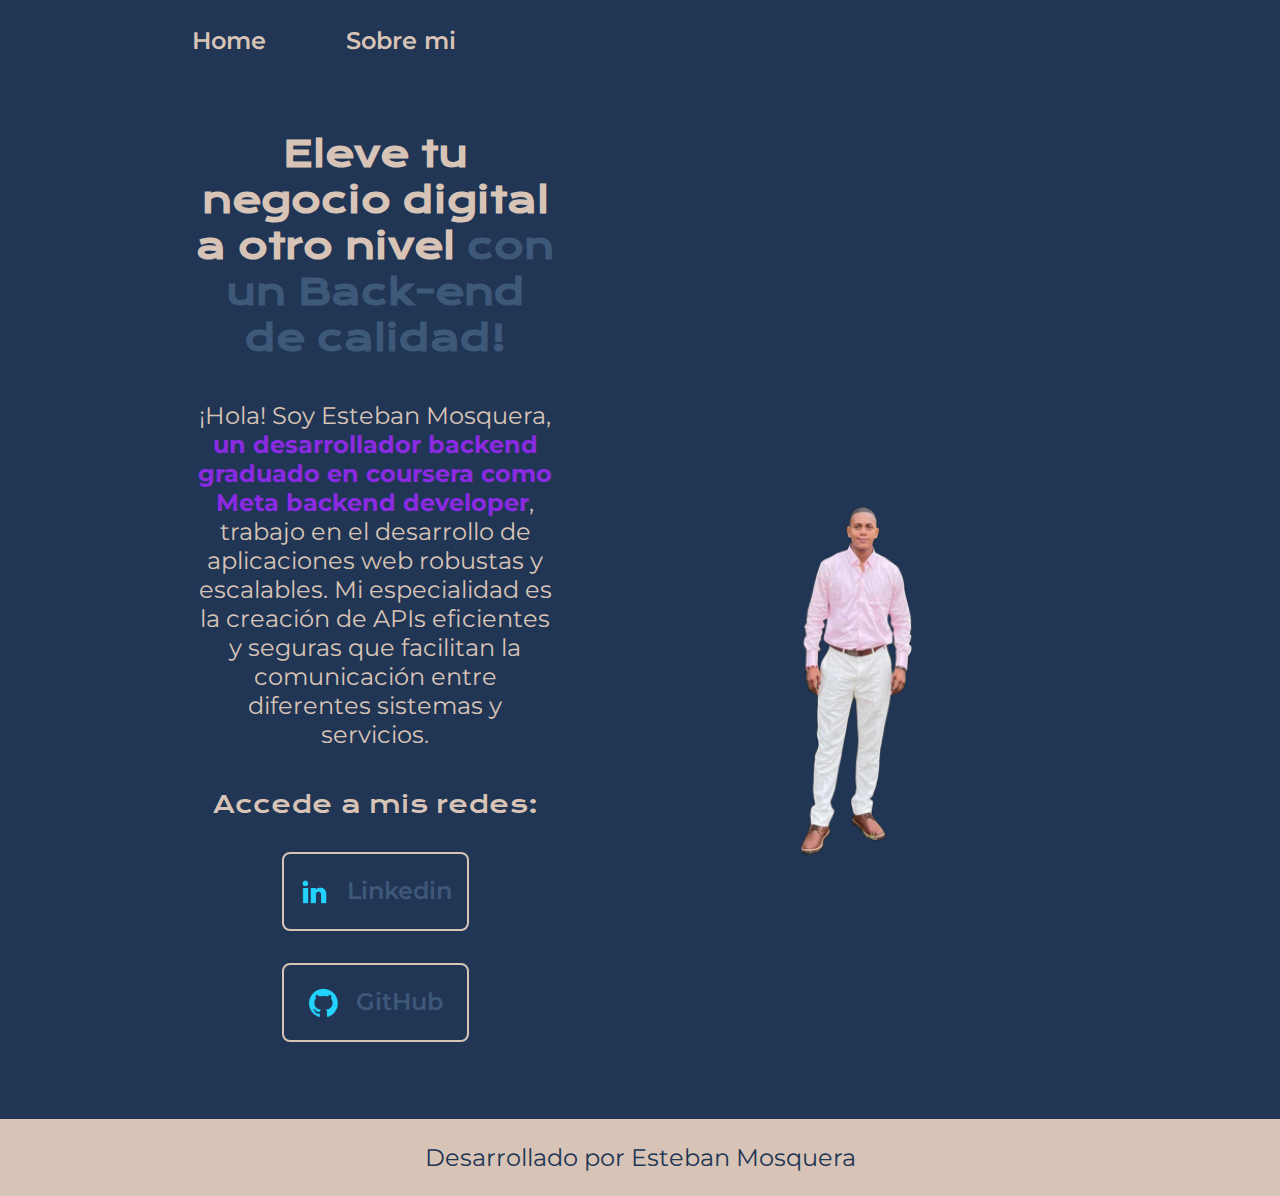
==== index.html @ 05baaa1e "Creacion de pagina personal" ====
<!DOCTYPE html>
<html lang="es">
<head>
    <meta charset="UTF-8">
    <meta name="viewport" content="width=device-width, initial-scale=1.0">
    <title>Portafolio</title>
    <link rel="stylesheet" href="styles/style.css">
</head>
<body>
    <header class="header">
        <nav class="header__menu">
            <a class="header__menu__link" href="index.html">Home</a>
            <a class="header__menu__link" href="about.html">Sobre mi</a>
        </nav>
    </header>
    <main class="presentacion">
        <section class="presentacion__contenido">
            <h1 class="presentacion__contenido__titulo">Eleve tu negocio digital a otro nivel <strong class="titulo-destacado">con un Back-end de calidad!</strong></h1>
                <p class="presentacion__contenido__texto">¡Hola! Soy Esteban Mosquera, <strong class="texto-destacado">un desarrollador backend graduado en coursera como Meta backend developer</strong>, trabajo en el desarrollo de aplicaciones web robustas y escalables. Mi especialidad es la creación de APIs eficientes y seguras que facilitan la comunicación entre diferentes sistemas y servicios.</p>
                
                <div class="presentacion__enlaces">
                    <h2 class="presentacion__enlaces__subtitulo">Accede a mis redes:</h2>
                    <a class="presentacion__enlaces__link" href="https://www.linkedin.com/in/esteban-mosquera-1a035a266/">
                        <img src="assets/linkedin.png">
                        Linkedin</a>
                    <a class="presentacion__enlaces__link" href="https://github.com/Estebinho98">
                        <img src="assets/github.png">
                        GitHub</a>
                </div>
        </section>
            <img class="presentacion__imagen" src="assets/desarrollador-sin-fondo1.png" alt="Imagen de Esteban" width="400" height="650" align="right">
    </main>
    <footer class="footer">
        <p>Desarrollado por Esteban Mosquera</p>
    </footer>
</body>
</html>
---- styles/style.css ----
@import url('https://fonts.googleapis.com/css2?family=Krona+One&family=Montserrat:ital,wght@0,100..900;1,100..900&display=swap');

:root{
    --color-primario: #213555;
    --color-secundario: #3E5879;
    --color-terciario: #D8C4B6;
    --color-hover: #F5EFE7;

    --fuente-montserrat: "Montserrat", sans-serif;
    --fuente-krona: "Krona One", sans-serif;
}


*{
    padding: 0;
    margin: 0;
}

body{
    background-color: var(--color-primario);
    color: var(--color-terciario);
    text-align: center;
    image-resolution: center;
    box-sizing: border-box;
    
}

.header{
    padding: 2% 0% 0% 15%;
    /* display: flex; */
}

.header__menu{
    display: flex;
    gap: 80px;
    /* justify-content: center; */
    /* align-items: center; */
}

.header__menu__link{
    /* padding: 10px 15px; */
    font-family: var(--fuente-montserrat);
    font-size: 1.5rem;
    font-weight: 600;
    color: var(--color-terciario);
    text-decoration: none;
}

.header:hover{
    color: #007bff;
}

.titulo-destacado{
    color: var(--color-secundario);
}

.texto-destacado{
    color: blueviolet;
}

.box{
    color: var(--color-terciario);
    font-size: 1.5rem;
    font-family: var(--fuente-montserrat);
}

.mensaje{
    color: blueviolet;
}

.presentacion{
    display: flex;
    align-items: center;
    padding: 6% 15%;
    justify-content: space-between;
    gap: 82px;
}

.presentacion__contenido{
    width: 50%;
    display: flex;
    flex-direction: column;
    gap: 40px;
}

.presentacion__contenido__titulo{
    font-size: 2.25rem;
    font-family: var(--fuente-krona);

}

.presentacion__contenido__texto{
    font-size: 1.5rem;
    font-family: var(--fuente-montserrat);
    
}

.presentacion__enlaces{
    display: flex;
    justify-content: space-between;
    flex-direction: column;
    align-items: center;
    gap: 32px;
    
}

.presentacion__enlaces__link{
    width:50%;
    text-align: center;
    padding: 21.5px 0;
    border-radius: 8px;
    font-family: var(--fuente-montserrat);
    font-size: 1.5rem;
    font-weight: 600;
    text-decoration: none;
    color: var(--color-secundario);
    border: 2px solid var(--color-terciario);
    display: flex;
    justify-content: center;
    gap: 16px;

}

.presentacion__enlaces__subtitulo{
    font-family: var(--fuente-krona);
    font-size: 1.5rem;
    font-weight: 400;
}

.presentacion__enlaces__link:hover{
    background-color: var(--color-hover);
    padding: 3%;
    border: 2px solid #0000FF;
    cursor: pointer;
}

.presentacion__imagen{
    width: 50%;
}

.footer{
    background-color: var(--color-terciario);
    color: var(--color-primario);
    padding: 24px;
    text-align: center;
    font-family: var(--fuente-montserrat);
    font-size: 1.5rem;
    font-weight: 400;
}

@media (max-width: 1200px){
    .header{
        padding: 10%;
    }
    .header__menu{
        justify-content: center;
    }
    .presentacion{
        flex-direction: column-reverse;
        padding: 5%;
    }
    .presentacion__contenido{
        width: auto;
    }
}
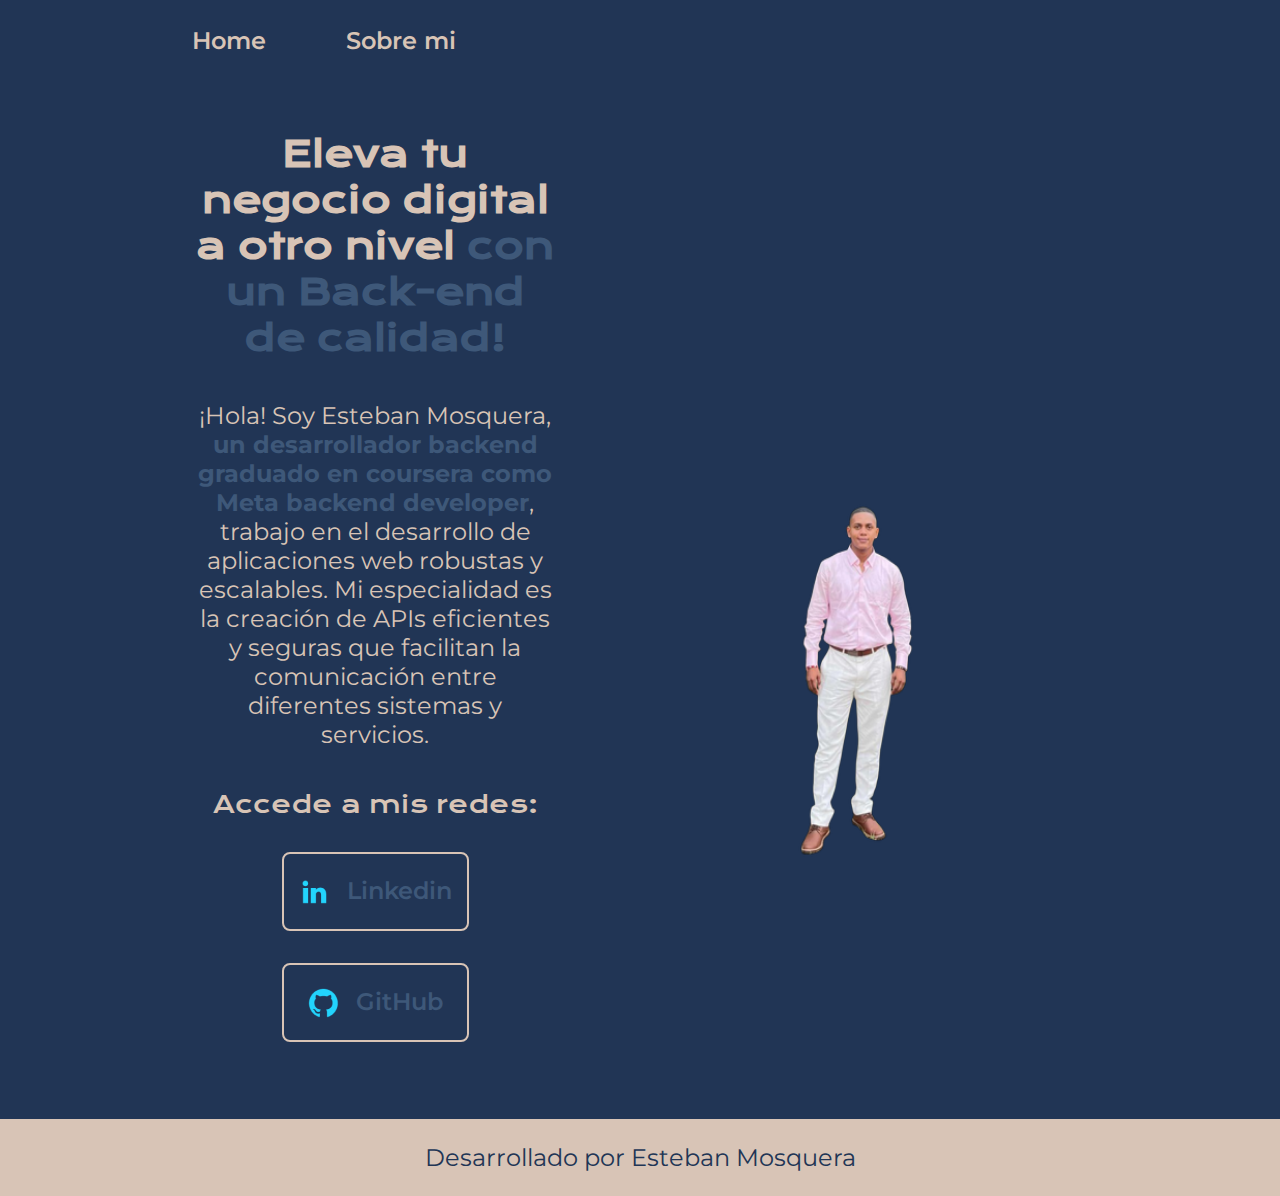
==== commit 2d8e4bdf: "Actualizacion del portafolio" ====
--- a/index.html
+++ b/index.html
@@ -15,7 +15,7 @@
     </header>
     <main class="presentacion">
         <section class="presentacion__contenido">
-            <h1 class="presentacion__contenido__titulo">Eleve tu negocio digital a otro nivel <strong class="titulo-destacado">con un Back-end de calidad!</strong></h1>
+            <h1 class="presentacion__contenido__titulo">Eleva tu negocio digital a otro nivel <strong class="titulo-destacado">con un Back-end de calidad!</strong></h1>
                 <p class="presentacion__contenido__texto">¡Hola! Soy Esteban Mosquera, <strong class="texto-destacado">un desarrollador backend graduado en coursera como Meta backend developer</strong>, trabajo en el desarrollo de aplicaciones web robustas y escalables. Mi especialidad es la creación de APIs eficientes y seguras que facilitan la comunicación entre diferentes sistemas y servicios.</p>
                 
                 <div class="presentacion__enlaces">
--- a/styles/style.css
+++ b/styles/style.css
@@ -57,7 +57,7 @@
 }
 
 .texto-destacado{
-    color: blueviolet;
+    color: var(--color-secundario);
 }
 
 .box{
@@ -67,7 +67,7 @@
 }
 
 .mensaje{
-    color: blueviolet;
+    color: var(--color-secundario);
 }
 
 .presentacion{
